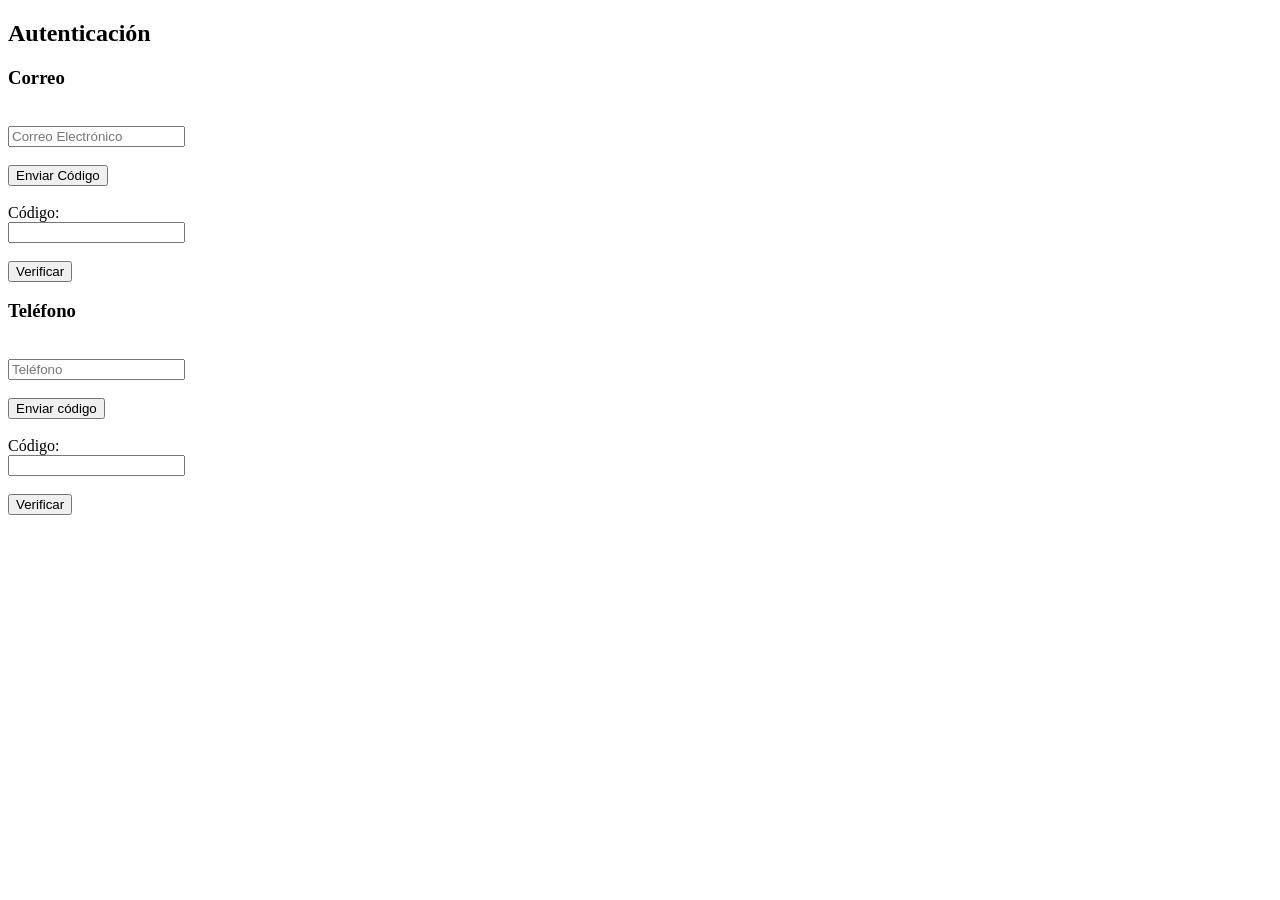
==== autenticacion.html @ 5691a1cc "se creo estilo" ====
<!DOCTYPE html>
<html lang="en">

<head>
    <meta charset="UTF-8">
    <meta name="viewport" content="width=device-width, initial-scale=1.0">
    <title>Autenticación</title>
</head>

<body>
    <!-- 2. Autenticación -->
    <h2>Autenticación</h2>

    <h3>Correo</h3>
    <form>
        <label for=""></label><br>
        <input type="email" name="" id="" placeholder="Correo Electrónico" required><br><br>

        <button type="button">Enviar Código</button><br><br>

        <label for="">Código:</label><br>
        <input type="text" name="" id=""><br><br>

        <button type="submit">Verificar</button>
    </form>

    <h3>Teléfono</h3>
    <form>
        <label for=""></label><br>
        <input type="tel" name="" id="" placeholder="Teléfono" required><br><br>

        <button type="button">Enviar código</button><br><br>

        <label for="">Código:</label><br>
        <input type="text" name="" id=""><br><br>

        <button type="submit">Verificar</button>
    </form>
</body>

</html>
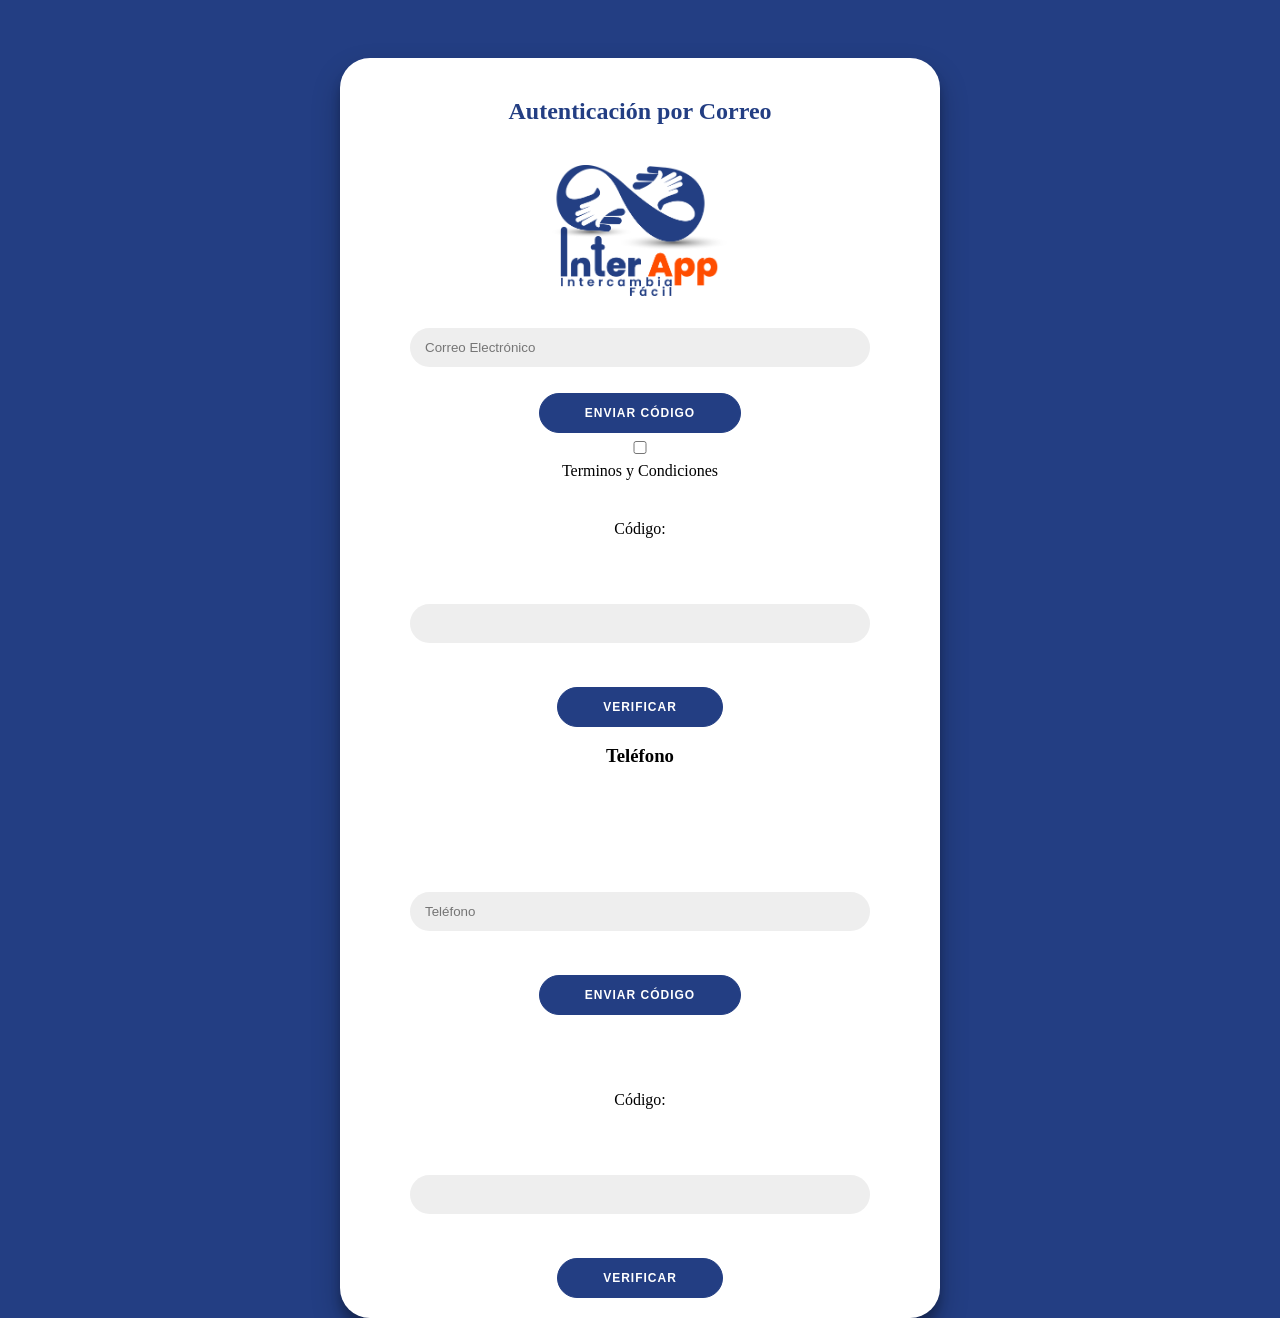
==== commit 6a83724a: "Se actualiza un poco la pagina de autenticacion" ====
--- a/autenticacion.html
+++ b/autenticacion.html
@@ -1,31 +1,40 @@
+
 <!DOCTYPE html>
-<html lang="en">
+<html lang="es">
 
 <head>
     <meta charset="UTF-8">
     <meta name="viewport" content="width=device-width, initial-scale=1.0">
+    <link rel="stylesheet" href="Css/style.css">
     <title>Autenticación</title>
 </head>
 
 <body>
     <!-- 2. Autenticación -->
-    <h2>Autenticación</h2>
+     <section class="container" id="container">
+		<section class="form-container sign-up-container">
+			<form action="#">
+				<h2>Autenticación por Correo</h2>
+				<section class="social-container">
+					<img src="images/logo.png" alt="" width="180">
+				</section>
+        
+    <form>
+    
+        <input type="email" name="" id="" placeholder="Correo Electrónico" required><br>
 
-    <h3>Correo</h3>
-    <form>
-        <label for=""></label><br>
-        <input type="email" name="" id="" placeholder="Correo Electrónico" required><br><br>
-
-        <button type="button">Enviar Código</button><br><br>
+        <button type="button">Enviar Código</button>
+        
+        <input type="checkbox" name="" id="">Terminos y Condiciones
 
         <label for="">Código:</label><br>
         <input type="text" name="" id=""><br><br>
 
         <button type="submit">Verificar</button>
-    </form>
+   
 
     <h3>Teléfono</h3>
-    <form>
+    
         <label for=""></label><br>
         <input type="tel" name="" id="" placeholder="Teléfono" required><br><br>
 
--- a/Css/style.css
+++ b/Css/style.css
@@ -0,0 +1,114 @@
+* {
+	box-sizing: border-box;
+}
+
+body {
+    background-color: #233E83;
+    display: flex;
+	justify-content: center;
+	align-items: center;
+}
+
+h1 {
+	font-weight: bold;
+    color: white;
+	margin: 30px;
+}
+
+h2 {
+    text-align: center;
+    color: #233E83;
+    font-family: Cambria, Cochin, Georgia, Times, 'Times New Roman', serif
+}
+
+label {
+    color: rgb(0, 0, 0);
+    margin: 20px;
+    padding: 20px;
+    font-family: Cambria, Cochin, Georgia, Times, 'Times New Roman', serif;
+}
+input {
+    background-color: #eee;
+	border: none;
+	border-radius: 20px;
+	padding: 12px 15px;
+	margin: 8px 0;
+	width: 100%;
+}
+
+form {
+	background-color: #FFFFFF;
+	display: flex;
+	align-items: center;
+	justify-content: center;
+	flex-direction: column;
+    margin: 20px;
+	padding: 0 50px;
+	height: 100%;
+	text-align: center;
+}
+
+.titulo1 {
+    color: #233E83;
+}
+
+.registro {
+    font-family: Cambria, Cochin, Georgia, Times, 'Times New Roman', serif;
+    color: black;
+
+}
+
+.titulo {
+    text-align: center;
+    font-family: Cambria, Cochin, Georgia, Times, 'Times New Roman', serif
+}
+
+.container {
+    justify-content: center;
+    background-color: #fff;
+	border-radius: 30px;
+  	box-shadow: 0 14px 28px rgba(0,0,0,0.25), 
+			0 10px 10px rgba(0,0,0,0.22);
+	position: relative;
+    top: 50px;
+	width: 600px;
+	max-width: 100%;
+	min-height: 900px;
+}
+
+button {
+	border-radius: 20px;
+	border: 1px solid #233E83;
+	background-color: #233E83;
+	color: #FFFFFF;
+	font-size: 12px;
+	font-weight: bold;
+	padding: 12px 45px;
+	letter-spacing: 1px;
+	text-transform: uppercase;
+	transition: transform 80ms ease-in;
+}
+/* Se puso un color diferente al hacer hover para que se note el cambio */ 
+button:hover {
+	background-color: #ffffff;
+	color: #233E83;
+	border-color: #233E83;
+}
+
+/* Es el container del login */
+.container1 {
+    justify-content: center;
+    background-color: #fff;
+	border-radius: 30px;
+  	box-shadow: 0 14px 28px rgba(0,0,0,0.25), 
+			0 10px 10px rgba(0,0,0,0.22);
+	position: relative;
+    top: 50px;
+	width: 600px;
+	max-width: 100%;
+	min-height: 450px;
+}
+
+.social-container {
+    margin: 20px;
+}
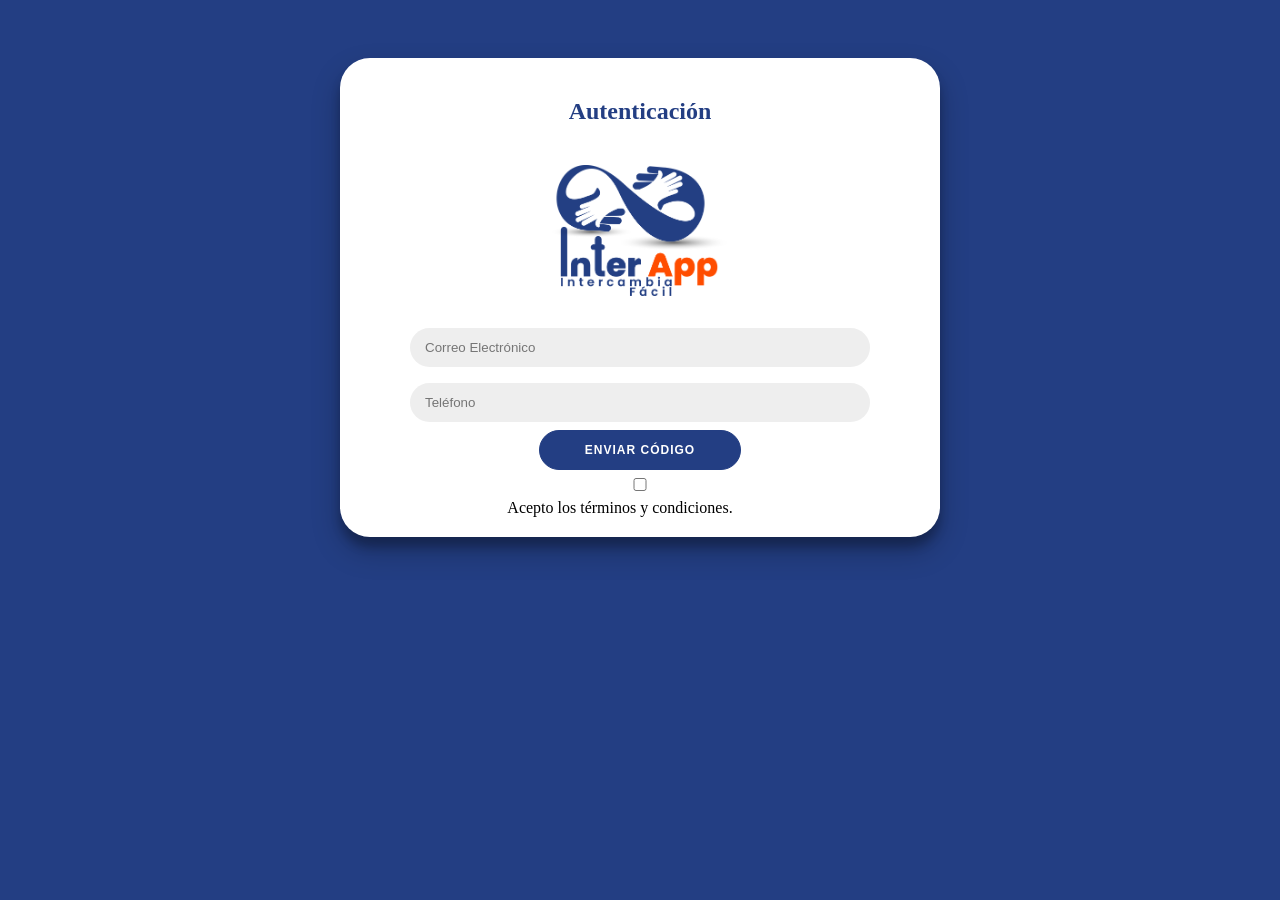
==== commit 2f6f47e7: "se realiza cambios en autenticacion y verificacion" ====
--- a/autenticacion.html
+++ b/autenticacion.html
@@ -1,4 +1,3 @@
-
 <!DOCTYPE html>
 <html lang="es">
 
@@ -11,40 +10,27 @@
 
 <body>
     <!-- 2. Autenticación -->
-     <section class="container" id="container">
-		<section class="form-container sign-up-container">
-			<form action="#">
-				<h2>Autenticación por Correo</h2>
-				<section class="social-container">
-					<img src="images/logo.png" alt="" width="180">
-				</section>
-        
-    <form>
-    
-        <input type="email" name="" id="" placeholder="Correo Electrónico" required><br>
+    <section class="container2" id="container">
+        <section class="form-container sign-up-container">
+            <form action="#">
+                <h2>Autenticación</h2>
+                <section class="social-container">
+                    <img src="images/logo.png" alt="" width="180">
+                </section>
 
-        <button type="button">Enviar Código</button>
-        
-        <input type="checkbox" name="" id="">Terminos y Condiciones
+                <input type="email" name="" id="" placeholder="Correo Electrónico" required>
+                <input type="tel" name="" id="" placeholder="Teléfono" required>
+                <button onclick="window.location.href='verificarCodigo.html'">
+                    Enviar Código
+                </button>
 
-        <label for="">Código:</label><br>
-        <input type="text" name="" id=""><br><br>
+                <section class="terminos-container">
+                    <input type="checkbox" id="condiciones" name="condiciones" required>
+                    <label for="condiciones">
+                        <a>Acepto los términos y condiciones</a>.
+                    </label>
+                </section>
 
-        <button type="submit">Verificar</button>
-   
-
-    <h3>Teléfono</h3>
-    
-        <label for=""></label><br>
-        <input type="tel" name="" id="" placeholder="Teléfono" required><br><br>
-
-        <button type="button">Enviar código</button><br><br>
-
-        <label for="">Código:</label><br>
-        <input type="text" name="" id=""><br><br>
-
-        <button type="submit">Verificar</button>
-    </form>
 </body>
 
 </html>
--- a/Css/style.css
+++ b/Css/style.css
@@ -108,7 +108,51 @@
 	max-width: 100%;
 	min-height: 450px;
 }
+/* Es el container de autenticación */
+.container2 {
+    justify-content: center;
+    background-color: #fff;
+	border-radius: 30px;
+  	box-shadow: 0 14px 28px rgba(0,0,0,0.25), 
+			0 10px 10px rgba(0,0,0,0.22);
+	position: relative;
+    top: 50px;
+	width: 600px;
+	max-width: 100%;
+	min-height: 450px;
+}
+
+/* Es el container de verificacion codigo */
+.container3 {
+    justify-content: center;
+    background-color: #fff;
+	border-radius: 30px;
+  	box-shadow: 0 14px 28px rgba(0,0,0,0.25), 
+			0 10px 10px rgba(0,0,0,0.22);
+	position: relative;
+    top: 50px;
+	width: 600px;
+	max-width: 100%;
+	min-height: 450px;
+}
 
 .social-container {
     margin: 20px;
+}
+
+.telycorreo {
+    display: inline-block;
+    margin: 5px;
+} 
+
+.checkbox-label {
+    display: inline-block; 
+    font-family: Arial, sans-serif;
+}
+
+/* Opcional: ajustar el tamaño del checkbox */
+.checkbox-label  {
+    width: 18px;
+    height: 18px;
+    margin: 0;  
 }
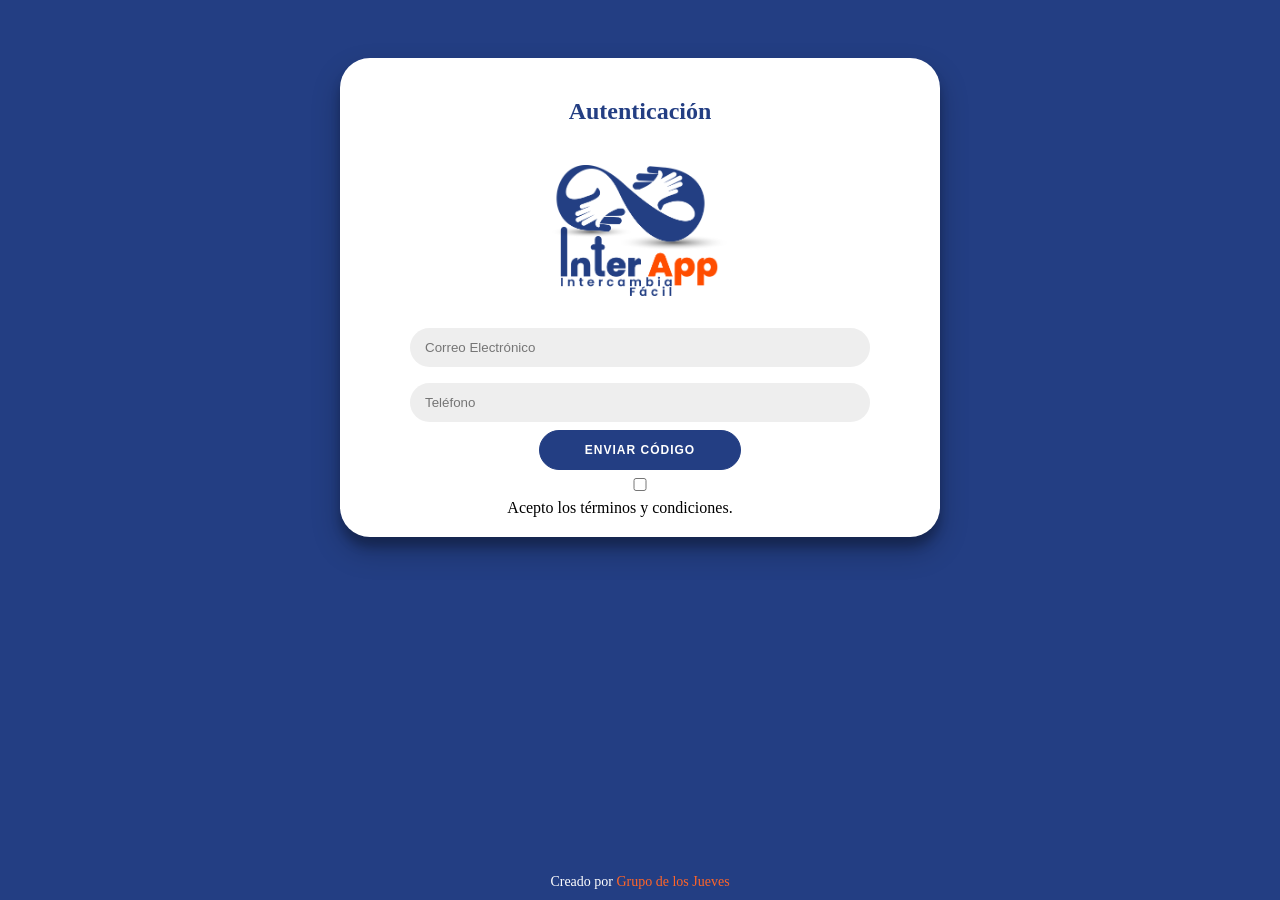
==== commit 53a0608c: "Se actualizaron varias paginas y estilos" ====
--- a/autenticacion.html
+++ b/autenticacion.html
@@ -30,6 +30,12 @@
                         <a>Acepto los términos y condiciones</a>.
                     </label>
                 </section>
+                <footer>
+                    <p>
+                        Creado por <i class="fa fa-copyright"></i>
+                        <a>Grupo de los Jueves</a>
+                    </p>
+                </footer>
 
 </body>
 
--- a/Css/style.css
+++ b/Css/style.css
@@ -74,6 +74,17 @@
 	width: 600px;
 	max-width: 100%;
 	min-height: 900px;
+}
+
+.container-registro {
+    background-color: #fff;
+	border-radius: 30px;
+  	box-shadow: 0 14px 28px rgba(0,0,0,0.25), 
+			0 10px 10px rgba(0,0,0,0.22);
+	position: relative;
+	width: 800px;
+	min-height: 600px;
+	bottom: 50px;
 }
 
 button {
@@ -155,4 +166,37 @@
     width: 18px;
     height: 18px;
     margin: 0;  
-}+}
+
+.ubicacion {
+    
+}
+
+footer {
+    background-color: #233E83;
+    color: #fff;
+    font-size: 14px;
+    bottom: 0;
+    position: fixed;
+    left: 0;
+    right: 0;
+    text-align: center;
+    z-index: 999;
+}
+
+footer p {
+    margin: 10px 0;
+    font-family: Cambria, Cochin, Georgia, Times, 'Times New Roman', serif;
+}
+
+footer i {
+    color: #ff6528;
+}
+
+footer a {
+    color: #ff6528;
+    text-decoration: none;
+}
+
+
+
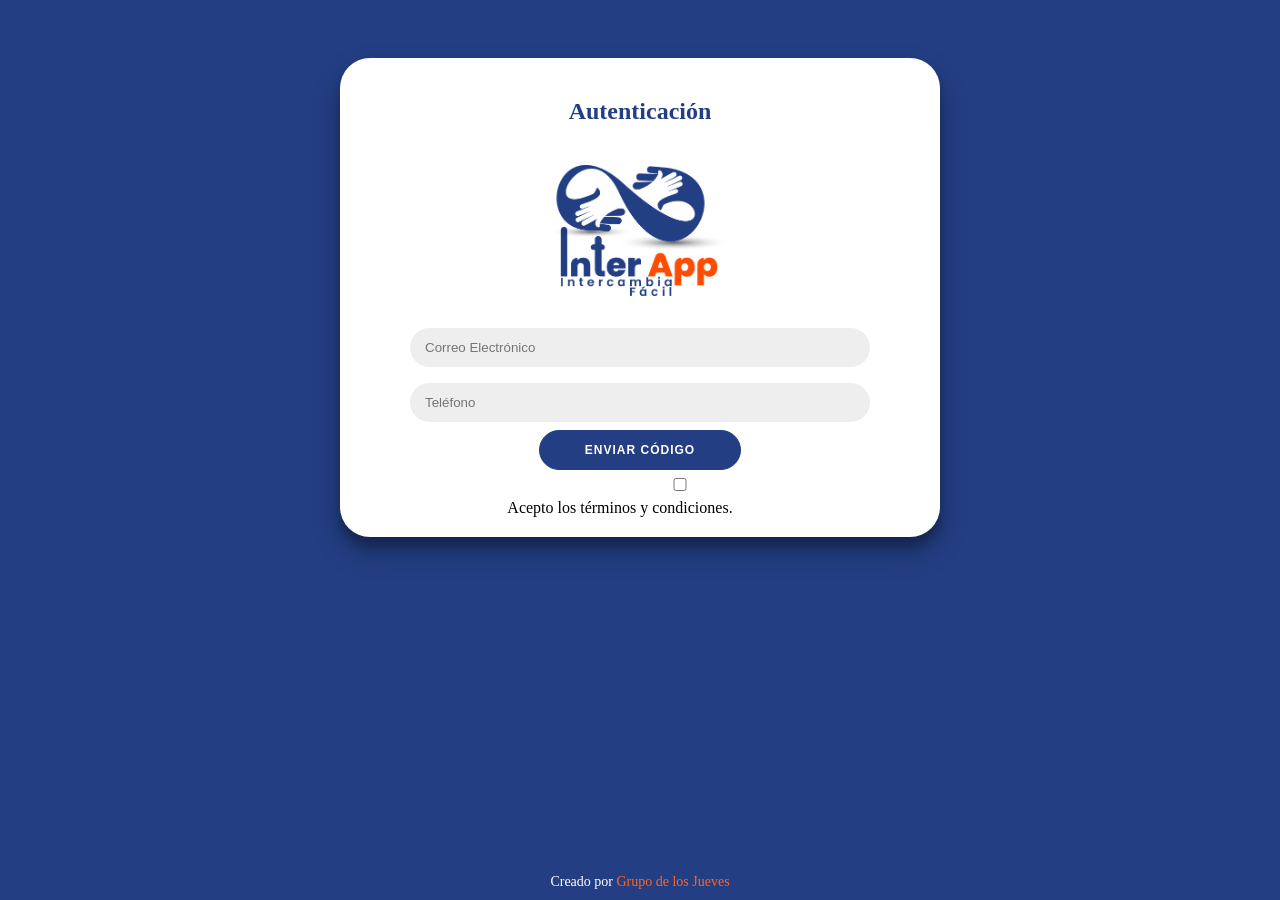
==== commit c5d1da84: "Se agrego el home de la pagina y se actualiazaron algunas otras." ====
--- a/autenticacion.html
+++ b/autenticacion.html
@@ -5,7 +5,7 @@
     <meta charset="UTF-8">
     <meta name="viewport" content="width=device-width, initial-scale=1.0">
     <link rel="stylesheet" href="Css/style.css">
-    <title>Autenticación</title>
+    <title>InterApp</title>
 </head>
 
 <body>
@@ -15,7 +15,7 @@
             <form action="#">
                 <h2>Autenticación</h2>
                 <section class="social-container">
-                    <img src="images/logo.png" alt="" width="180">
+                    <img src="assets/images/logo.png" alt="" width="180">
                 </section>
 
                 <input type="email" name="" id="" placeholder="Correo Electrónico" required>
@@ -25,9 +25,8 @@
                 </button>
 
                 <section class="terminos-container">
-                    <input type="checkbox" id="condiciones" name="condiciones" required>
                     <label for="condiciones">
-                        <a>Acepto los términos y condiciones</a>.
+                        <input type="checkbox" id="condiciones" name="condiciones" required><a>Acepto los términos y condiciones</a>.
                     </label>
                 </section>
                 <footer>
--- a/Css/style.css
+++ b/Css/style.css
@@ -82,6 +82,7 @@
   	box-shadow: 0 14px 28px rgba(0,0,0,0.25), 
 			0 10px 10px rgba(0,0,0,0.22);
 	position: relative;
+	top: 20px;
 	width: 800px;
 	min-height: 600px;
 	bottom: 50px;
@@ -168,10 +169,6 @@
     margin: 0;  
 }
 
-.ubicacion {
-    
-}
-
 footer {
     background-color: #233E83;
     color: #fff;
@@ -180,8 +177,7 @@
     position: fixed;
     left: 0;
     right: 0;
-    text-align: center;
-    z-index: 999;
+    text-align: center;	
 }
 
 footer p {
@@ -200,3 +196,197 @@
 
 
 
+/* Contenedor principal */
+.perfil-container{
+    width:900px;
+    background:white;
+    border-radius:20px;
+    overflow:hidden;
+    box-shadow:0px 5px 20px #233E83;
+    
+}
+
+/* Banner */
+.banner{
+    height:180px;
+    background-color: aliceblue;
+    position:relative;
+    bottom: 50px;
+}
+
+.edit-btn{
+    position:absolute;
+    color: #233E83;
+    top:100px;
+    right:120px;
+    border:none;
+    width:40px;
+    height:40px;
+    border-radius:50%;
+}
+
+/* Perfil */
+.perfil-info{
+    display:flex;
+    justify-content:space-between;
+    align-items:center;
+    padding:20px 30px;
+    margin-top:-50px;
+}
+
+.perfil-info img{
+    width:120px;
+    height:120px;
+    border-radius:50%;
+    border:3px solid #233E83;
+}
+
+/* Datos usuario */
+.datos-usuario{
+    flex:1;
+    margin-left:20px;
+}
+
+.datos-usuario h1{
+    font-size:32px;
+    margin-bottom:10px;
+}
+
+.datos-usuario p{
+    color:rgb(0, 0, 0);
+    margin-bottom:5px;
+}
+
+/* Botones */
+.botones{
+    margin-top:15px;
+}
+
+.btn-principal{
+    background:#ff6528;
+    color:white;
+    border:none;
+    padding:10px 20px;
+    border-radius:25px;
+    cursor:pointer;
+}
+
+.btn-principal:hover{
+	background: #233E83;
+	color: white;
+}
+
+.btn-secundario{
+    background:#233E83;
+    border:1px solid gray;
+    padding:10px 20px;
+    border-radius:25px;
+    cursor:pointer;
+}
+
+/* Estado */
+.estado{
+    right: 15px;
+
+}
+
+.estado span{
+    background:#e8f5e9;
+    color:green;
+    padding:10px;
+    border-radius:20px;
+    display:inline-block;
+    margin-top:10px;
+}
+
+/* Categorías */
+.categorias{
+    padding:20px 30px;
+}
+
+.tags{
+    margin-top:15px;
+}
+
+.tags span{
+    background:#233e8362;
+    padding:10px 15px;
+    border-radius:20px;
+    margin-right:10px;
+    display:inline-block;
+}
+
+/* Cards */
+.cards{
+    display:flex;
+    gap:20px;
+    padding:20px 30px 30px;
+}
+
+.card{
+    flex:1;
+    background:#ebebeb;
+    padding:20px;
+    border-radius:15px;
+    position:relative;
+	border:2px solid #233E83;
+	box-shadow:0px 2px 2px #233E83;	
+}
+
+.card h3{
+    margin-bottom:10px;
+}
+
+.card p{
+    color:rgb(0, 0, 0);
+    font-size:14px;
+}
+
+.icono{
+    display: flex;
+    justify-content: center;
+    align-items: center;
+    width: 60px;
+    height: 60px;
+    font-size: 15px;
+    border: none;
+    border-radius: 50%;
+    cursor: pointer;
+	top: 95px;
+
+}
+
+.card button{
+    position:absolute;
+    right:20px;
+    bottom:20px;
+    width:40px;
+    height:40px;
+    border:none;
+    border-radius:100px;
+    background:#233E83;
+    cursor:pointer;
+}
+
+.logo{
+    position: absolute;
+    top: 70px;
+    left: 40px;
+    width:120px;
+    height:100px;
+}
+
+.crear-Usuario {
+	border-radius: 20px;
+	border: 1px solid #233E83;
+	background-color: #233E83;
+	color: #FFFFFF;
+	font-size: 12px;
+	font-weight: bold;
+	padding: 12px 45px;
+	letter-spacing: 1px;
+	text-transform: uppercase;
+	transition: transform 80ms ease-in;
+	text-decoration: none;
+	
+}
